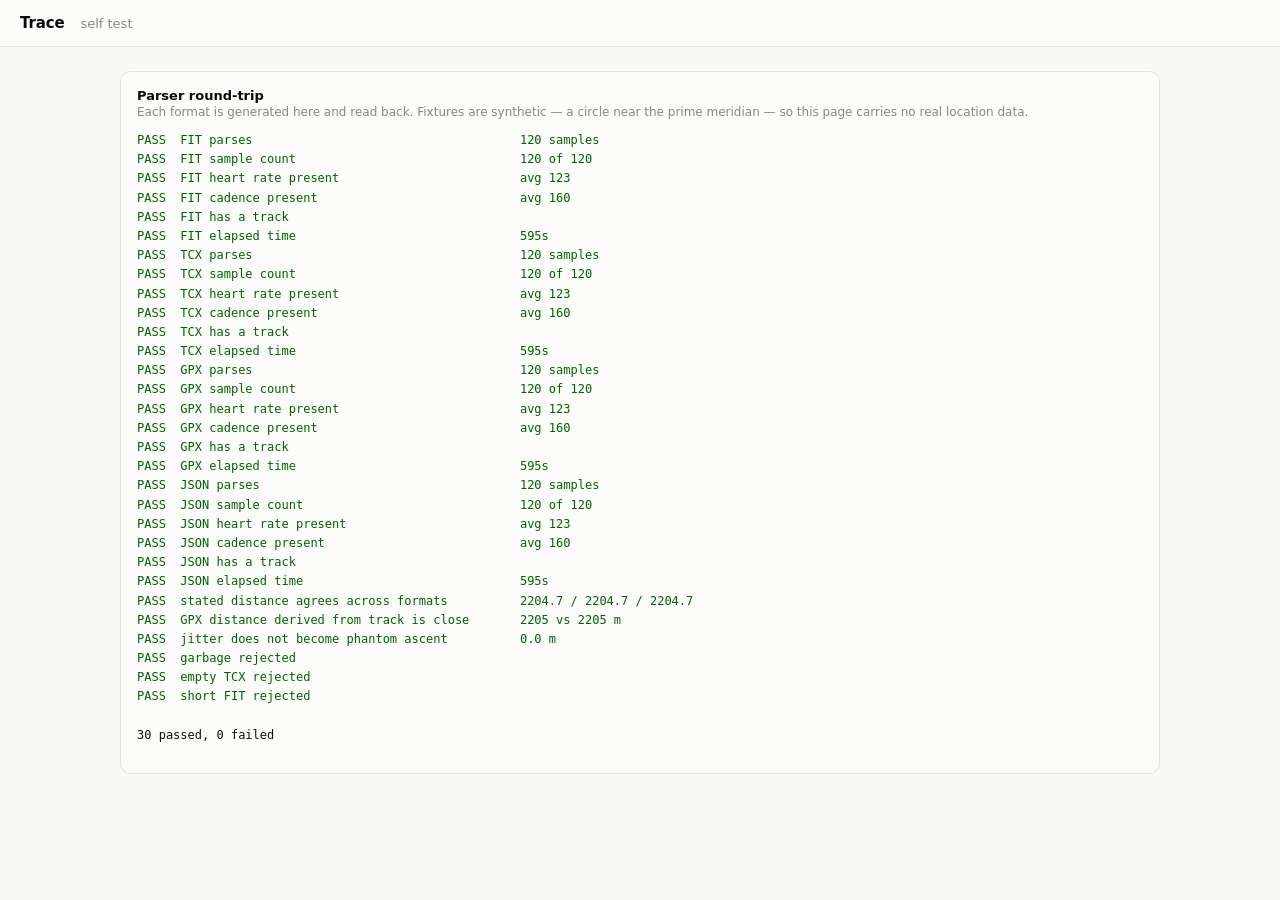
==== selftest.html @ 01391025 "Trace: read your own activity files, in the browser A static page that parses FIT, TCX, GPX and pros" ====
<!doctype html>
<html lang="en">
<head>
<meta charset="utf-8">
<title>Trace — self test</title>
<link rel="stylesheet" href="./style.css">
<style>
  .pass { color: var(--good); } .fail { color: var(--warn); font-weight: 600; }
  pre { font-size: 12px; line-height: 1.6; overflow-x: auto; }
</style>
</head>
<body>
<header class="topbar"><h1>Trace</h1><span class="sub">self test</span></header>
<main id="view">
  <div class="panel">
    <h3>Parser round-trip</h3>
    <p class="hint">Each format is generated here and read back. Fixtures are
      synthetic — a circle near the prime meridian — so this page carries no
      real location data.</p>
    <pre id="out">running…</pre>
  </div>
</main>
<script type="module">
import { parse as parseFit } from "./parse/fit.js";
import { parseTcx, parseGpx } from "./parse/xmlfmt.js";
import { fromJSON, haversine } from "./parse/model.js";

/* -- synthetic fixtures ------------------------------------------------ */

const N = 120, START = Date.UTC(2024, 4, 5, 6, 0, 0) / 1000;
const pts = Array.from({ length: N }, (_, i) => ({
  t: START + i * 5,
  lat: 0.05 + 0.002 * Math.sin(i / 12),
  lon: 0.05 + 0.002 * Math.cos(i / 12),
  ele: 100 + 8 * Math.sin(i / 9),
  hr: Math.round(120 + 18 * Math.sin(i / 15)),
  cad: Math.round(160 + 6 * Math.sin(i / 7)),
  dist: 0,
}));

// The stated distance has to be the track's actual length, or the check that
// GPX (which has no distance field, so measures the track) agrees with the
// formats that state one is comparing the fixture against itself and fails for
// a reason that has nothing to do with the parsers.
for (let i = 1; i < N; i++) {
  pts[i].dist = pts[i - 1].dist
    + haversine(pts[i - 1].lat, pts[i - 1].lon, pts[i].lat, pts[i].lon);
}

const FIT_EPOCH = 631065600, DEG_TO_SEMI = 2 ** 31 / 180;

function encodeFit() {
  const parts = [];
  const push = (...b) => parts.push(...b);
  const u16 = v => [v & 255, (v >> 8) & 255];
  const u32 = v => [v & 255, (v >> 8) & 255, (v >> 16) & 255, (v >>> 24) & 255];
  // sport message (global 12), then record definition (global 20)
  push(0x41, 0, 0, ...u16(12), 1, 0, 1, 0x02, 0x01, 1);
  const fields = [[253, 4, 0x86], [0, 4, 0x85], [1, 4, 0x85], [2, 2, 0x84],
                  [3, 1, 0x02], [4, 1, 0x02], [5, 4, 0x86]];
  push(0x40, 0, 0, ...u16(20), fields.length);
  for (const f of fields) push(...f);
  for (const p of pts) {
    push(0x00, ...u32(p.t - FIT_EPOCH),
      ...u32(Math.round(p.lat * DEG_TO_SEMI) >>> 0),
      ...u32(Math.round(p.lon * DEG_TO_SEMI) >>> 0),
      ...u16(Math.round((p.ele + 500) * 5)), p.hr, p.cad, ...u32(Math.round(p.dist * 100)));
  }
  const body = Uint8Array.from(parts);
  const head = new Uint8Array(12);
  head[0] = 12; head[1] = 0x10;
  new DataView(head.buffer).setUint32(4, body.length, true);
  head.set([0x2e, 0x46, 0x49, 0x54], 8);                       // ".FIT"
  const out = new Uint8Array(head.length + body.length + 2);    // + CRC placeholder
  out.set(head); out.set(body, head.length);
  return out.buffer;
}

const iso = t => new Date(t * 1000).toISOString().replace(/\.\d+Z$/, "Z");

const encodeGpx = () => `<?xml version="1.0"?>
<gpx version="1.1" xmlns="http://www.topografix.com/GPX/1/1"><trk><type>running</type><trkseg>
${pts.map(p => `<trkpt lat="${p.lat}" lon="${p.lon}"><ele>${p.ele}</ele><time>${iso(p.t)}</time>
<extensions><gpxtpx:TrackPointExtension xmlns:gpxtpx="http://www.garmin.com/xmlschemas/TrackPointExtension/v1">
<gpxtpx:hr>${p.hr}</gpxtpx:hr><gpxtpx:cad>${p.cad}</gpxtpx:cad></gpxtpx:TrackPointExtension></extensions></trkpt>`).join("")}
</trkseg></trk></gpx>`;

const encodeTcx = () => `<?xml version="1.0"?>
<TrainingCenterDatabase xmlns="http://www.garmin.com/xmlschemas/TrainingCenterDatabase/v2">
<Activities><Activity Sport="Running"><Lap StartTime="${iso(pts[0].t)}">
<TotalTimeSeconds>${(N - 1) * 5}</TotalTimeSeconds>
<DistanceMeters>${pts.at(-1).dist.toFixed(1)}</DistanceMeters><Calories>210</Calories><Track>
${pts.map(p => `<Trackpoint><Time>${iso(p.t)}</Time>
<Position><LatitudeDegrees>${p.lat}</LatitudeDegrees><LongitudeDegrees>${p.lon}</LongitudeDegrees></Position>
<AltitudeMeters>${p.ele}</AltitudeMeters><DistanceMeters>${p.dist.toFixed(1)}</DistanceMeters>
<HeartRateBpm><Value>${p.hr}</Value></HeartRateBpm><Cadence>${p.cad}</Cadence></Trackpoint>`).join("")}
</Track></Lap></Activity></Activities></TrainingCenterDatabase>`;

const asJson = () => ({
  schema: 1, id: "t", sport: "running", start_time: iso(pts[0].t), device: "test",
  samples: {
    t: pts.map((p, i) => i * 5), d: pts.map(p => p.dist), lat: pts.map(p => p.lat),
    lon: pts.map(p => p.lon), ele: pts.map(p => p.ele), hr: pts.map(p => p.hr),
    cad: pts.map(p => p.cad),
  },
  laps: [{ index: 1, start_offset_s: 0, duration_s: (N - 1) * 5, distance_m: pts.at(-1).dist }],
});

/* -- checks ------------------------------------------------------------ */

const results = [];
const check = (name, cond, detail = "") =>
  results.push(`${cond ? "PASS" : "FAIL"}  ${name.padEnd(46)} ${detail}`);

const near = (a, b, tol) => a != null && Math.abs(a - b) <= tol;

function suite() {
  const cases = [
    ["FIT", () => parseFit(encodeFit(), "t.fit")],
    ["TCX", () => parseTcx(encodeTcx(), "t.tcx")],
    ["GPX", () => parseGpx(encodeGpx(), "t.gpx")],
    ["JSON", () => fromJSON(asJson(), "t.json")],
  ];
  const summaries = {};
  for (const [name, fn] of cases) {
    let a;
    try { a = fn(); } catch (e) { check(`${name} parses`, false, e.message); continue; }
    const s = a.summary();
    summaries[name] = s;
    check(`${name} parses`, true, `${a.count} samples`);
    check(`${name} sample count`, a.count === N, `${a.count} of ${N}`);
    check(`${name} heart rate present`, near(s.avg_hr, 120, 25), `avg ${s.avg_hr}`);
    check(`${name} cadence present`, near(s.avg_cadence, 160, 12), `avg ${s.avg_cadence}`);
    check(`${name} has a track`, a.bounds() !== null);
    check(`${name} elapsed time`, near(s.duration_s, (N - 1) * 5, 1), `${s.duration_s}s`);
  }

  // GPX has no distance field, so its distance is haversine off the track and
  // is allowed to differ; the others state it and must agree exactly.
  const stated = ["FIT", "TCX", "JSON"].map(k => summaries[k]?.distance_m).filter(v => v != null);
  check("stated distance agrees across formats",
    stated.length === 3 && Math.max(...stated) - Math.min(...stated) < 1,
    stated.map(v => v.toFixed(1)).join(" / "));
  check("GPX distance derived from track is close",
    near(summaries.GPX?.distance_m, summaries.FIT?.distance_m, summaries.FIT?.distance_m * 0.1),
    `${summaries.GPX?.distance_m?.toFixed(0)} vs ${summaries.FIT?.distance_m?.toFixed(0)} m`);

  // Ascent must not accumulate sensor noise. A flat track with +/-1.5 m of
  // jitter should report ~0 m of climb, not hundreds.
  const jittered = fromJSON({
    schema: 1, sport: "running", start_time: iso(pts[0].t),
    samples: {
      t: pts.map((_, i) => i * 5), d: pts.map(p => p.dist),
      ele: pts.map((_, i) => 100 + (i % 2 ? 1.5 : -1.5)),
      lat: [], lon: [], hr: [], cad: [],
    },
  });
  jittered.samples.lat = pts.map(p => p.lat);
  jittered.samples.lon = pts.map(p => p.lon);
  const ascent = jittered.summary().ascent_m;
  check("jitter does not become phantom ascent", ascent < 5, `${ascent?.toFixed(1)} m`);

  for (const [name, fn] of [
    ["garbage rejected", () => parseGpx("<html>nope</html>")],
    ["empty TCX rejected", () => parseTcx("<TrainingCenterDatabase/>")],
    ["short FIT rejected", () => parseFit(new Uint8Array(4).buffer)],
  ]) {
    let threw = false;
    try { fn(); } catch { threw = true; }
    check(name, threw);
  }
}

suite();
const failed = results.filter(r => r.startsWith("FAIL")).length;
document.getElementById("out").innerHTML =
  results.map(r => `<span class="${r.startsWith("PASS") ? "pass" : "fail"}">${r}</span>`).join("\n")
  + `\n\n${results.length - failed} passed, ${failed} failed`;
document.title = failed ? `FAIL (${failed})` : "PASS";
</script>
</body>
</html>
---- style.css ----
/* Palette roles come from the data-viz reference palette. Light and dark are
   both selected sets, not an automatic inversion. The OS setting is honoured by
   the media query; the in-page toggle stamps data-theme on <html> and must win
   in both directions, hence the :not() guard and :where() specificity trick. */

:root {
  color-scheme: light;

  --surface-1: #fcfcfb;          /* chart surface */
  --page: #f9f9f7;               /* page plane */
  --text-primary: #0b0b0b;
  --text-secondary: #52514e;
  --text-muted: #898781;
  --grid: #e1e0d9;
  --axis: #c3c2b7;
  --border: rgba(11, 11, 11, 0.10);
  --series-1: #2a78d6;
  --series-1-soft: rgba(42, 120, 214, 0.14);
  --good: #006300;
  --warn: #8a4b00;

  --radius: 10px;
  --sans: system-ui, -apple-system, "Segoe UI", sans-serif;
}

@media (prefers-color-scheme: dark) {
  :root:where(:not([data-theme="light"])) {
    color-scheme: dark;
    --surface-1: #1a1a19;
    --page: #0d0d0d;
    --text-primary: #ffffff;
    --text-secondary: #c3c2b7;
    --text-muted: #898781;
    --grid: #2c2c2a;
    --axis: #383835;
    --border: rgba(255, 255, 255, 0.10);
    --series-1: #3987e5;
    --series-1-soft: rgba(57, 135, 229, 0.18);
    --good: #0ca30c;
    --warn: #d68a2a;
  }
}

:root[data-theme="dark"] {
  color-scheme: dark;
  --surface-1: #1a1a19;
  --page: #0d0d0d;
  --text-primary: #ffffff;
  --text-secondary: #c3c2b7;
  --text-muted: #898781;
  --grid: #2c2c2a;
  --axis: #383835;
  --border: rgba(255, 255, 255, 0.10);
  --series-1: #3987e5;
  --series-1-soft: rgba(57, 135, 229, 0.18);
  --good: #0ca30c;
  --warn: #d68a2a;
}

* { box-sizing: border-box; }

body {
  margin: 0;
  font-family: var(--sans);
  background: var(--page);
  color: var(--text-primary);
  -webkit-font-smoothing: antialiased;
}

a { color: inherit; }

.topbar {
  display: flex;
  align-items: center;
  gap: 16px;
  padding: 14px 20px;
  border-bottom: 1px solid var(--border);
  background: var(--surface-1);
  position: sticky;
  top: 0;
  z-index: 500;
}

.topbar h1 { font-size: 15px; margin: 0; letter-spacing: -0.01em; }
.topbar .sub { color: var(--text-muted); font-size: 13px; }
.topbar .spacer { flex: 1; }

button.ghost {
  font: inherit;
  font-size: 13px;
  color: var(--text-secondary);
  background: transparent;
  border: 1px solid var(--border);
  border-radius: 8px;
  padding: 5px 10px;
  cursor: pointer;
}
button.ghost:hover { background: var(--grid); }

main { max-width: 1080px; margin: 0 auto; padding: 24px 20px 64px; }

.back {
  display: inline-block;
  font-size: 13px;
  color: var(--text-secondary);
  text-decoration: none;
  margin-bottom: 12px;
}
.back:hover { color: var(--text-primary); }

h2 { font-size: 20px; margin: 0 0 4px; letter-spacing: -0.015em; }
.when { color: var(--text-muted); font-size: 13px; margin-bottom: 20px; }

/* -- stat tiles: a headline number is not a one-bar bar chart -- */
.kpi {
  display: grid;
  grid-template-columns: repeat(auto-fit, minmax(140px, 1fr));
  gap: 1px;
  background: var(--border);
  border: 1px solid var(--border);
  border-radius: var(--radius);
  overflow: hidden;
  margin-bottom: 24px;
}
.tile { background: var(--surface-1); padding: 14px 16px; }
.tile .label {
  font-size: 11px;
  text-transform: uppercase;
  letter-spacing: 0.06em;
  color: var(--text-muted);
  margin-bottom: 6px;
}
.tile .value { font-size: 24px; letter-spacing: -0.02em; }
.tile .value .unit { font-size: 13px; color: var(--text-secondary); margin-left: 3px; }

.panel {
  background: var(--surface-1);
  border: 1px solid var(--border);
  border-radius: var(--radius);
  padding: 16px;
  margin-bottom: 16px;
}
.panel > h3 {
  font-size: 13px;
  font-weight: 600;
  margin: 0 0 2px;
}
.panel > .hint { font-size: 12px; color: var(--text-muted); margin: 0 0 12px; }

/* -- charts -- */
.chart { position: relative; width: 100%; }
.chart svg { display: block; width: 100%; overflow: visible; }
.chart .tick { fill: var(--text-muted); font-size: 11px; font-variant-numeric: tabular-nums; }
.chart .gridline { stroke: var(--grid); stroke-width: 1; }
.chart .baseline { stroke: var(--axis); stroke-width: 1; }
.chart .series { fill: none; stroke: var(--series-1); stroke-width: 2; stroke-linejoin: round; stroke-linecap: round; }
.chart .area { fill: var(--series-1-soft); stroke: none; }
.chart .bar { fill: var(--series-1); }
.chart .crosshair { stroke: var(--axis); stroke-width: 1; }
.chart .marker { fill: var(--series-1); stroke: var(--surface-1); stroke-width: 2; }

.tooltip {
  position: absolute;
  pointer-events: none;
  background: var(--surface-1);
  border: 1px solid var(--border);
  border-radius: 8px;
  padding: 7px 9px;
  font-size: 12px;
  color: var(--text-primary);
  box-shadow: 0 4px 14px rgba(0, 0, 0, 0.14);
  white-space: nowrap;
  opacity: 0;
  transition: opacity 90ms ease;
  z-index: 600;
}
.tooltip.on { opacity: 1; }
.tooltip .k { color: var(--text-muted); margin-right: 6px; }
.tooltip .v { font-variant-numeric: tabular-nums; }

/* -- tables: identity is never colour alone; every chart has a table view -- */
details.tableview { margin-top: 10px; }
details.tableview summary {
  font-size: 12px;
  color: var(--text-secondary);
  cursor: pointer;
}
table { border-collapse: collapse; width: 100%; font-size: 13px; margin-top: 10px; }
th, td {
  text-align: right;
  padding: 7px 10px;
  border-bottom: 1px solid var(--border);
  font-variant-numeric: tabular-nums;
}
th {
  color: var(--text-muted);
  font-weight: 500;
  font-size: 11px;
  text-transform: uppercase;
  letter-spacing: 0.05em;
}
th:first-child, td:first-child { text-align: left; font-variant-numeric: normal; }
tbody tr:hover { background: var(--grid); }
tbody tr.clickable { cursor: pointer; }
td a { text-decoration: none; }
td a:hover { text-decoration: underline; }

/* -- map -- */
#map { height: 380px; border-radius: 8px; z-index: 1; }
.leaflet-container { background: var(--grid); font-family: var(--sans); }
.map-empty {
  height: 140px;
  display: grid;
  place-items: center;
  color: var(--text-muted);
  font-size: 13px;
  border: 1px dashed var(--border);
  border-radius: 8px;
}

.empty {
  text-align: center;
  padding: 60px 20px;
  color: var(--text-secondary);
}
.empty code {
  background: var(--grid);
  padding: 2px 6px;
  border-radius: 4px;
  font-size: 12px;
}

.banner {
  border: 1px solid var(--border);
  border-left: 3px solid var(--series-1);
  border-radius: 8px;
  padding: 10px 14px;
  font-size: 13px;
  color: var(--text-secondary);
  background: var(--surface-1);
  margin-bottom: 20px;
}

@media (max-width: 640px) {
  .tile .value { font-size: 20px; }
  #map { height: 260px; }
}

/* -- Trace: drop zone, footer, warnings ------------------------------- */

.drop {
  border: 2px dashed var(--border);
  border-radius: 10px;
  padding: 42px 20px;
  text-align: center;
  background: var(--surface-1);
  transition: border-color .12s, background .12s;
  margin-bottom: 18px;
}
.drop.compact { padding: 20px; }
.drop.over { border-color: var(--series-1); background: var(--page); }
.drop .big { font-size: 18px; font-weight: 600; margin: 0 0 6px; color: var(--text-primary); }
.drop .hint { margin: 0 0 14px; }

.btn {
  display: inline-block;
  padding: 8px 16px;
  border-radius: 6px;
  border: 1px solid var(--border);
  background: var(--page);
  color: var(--text-primary);
  font: inherit;
  font-size: 13px;
  cursor: pointer;
}
.btn:hover { border-color: var(--series-1); }

.banner.warn { border-left: 3px solid var(--warn); }
.banner.warn ul { margin: 6px 0 0 18px; padding: 0; }
.banner.warn li { font-size: 13px; }

.about p { max-width: 62ch; }
.dim { color: var(--text-muted); }

.foot {
  display: flex;
  gap: 14px;
  align-items: center;
  max-width: 1080px;
  margin: 0 auto;
  padding: 18px 22px 34px;
  font-size: 12px;
  color: var(--text-muted);
}
.foot a { color: var(--text-muted); }
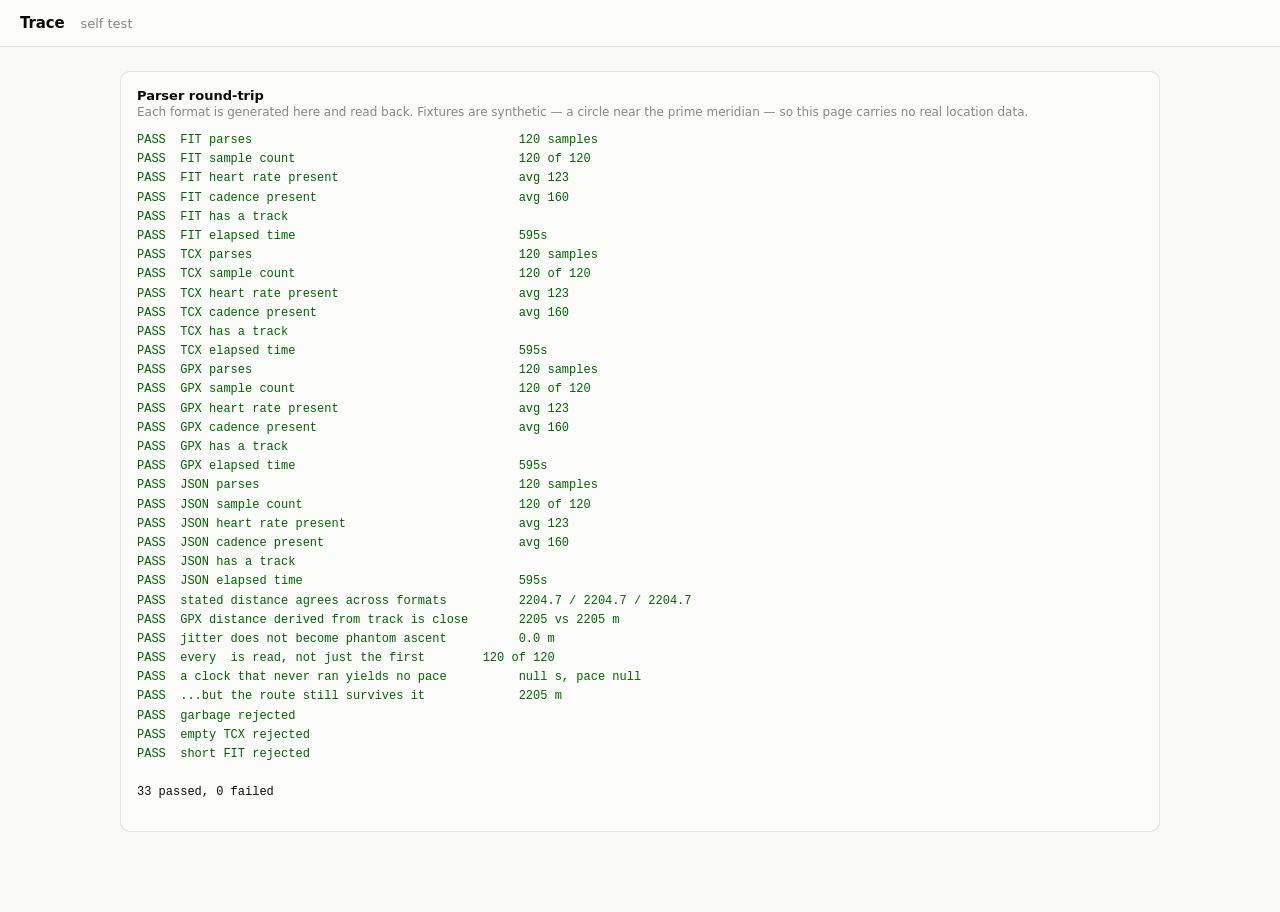
==== commit 1f871dc6: "GPX: read every track, and distrust a clock that never ran Both of these were found by running third" ====
--- a/selftest.html
+++ b/selftest.html
@@ -160,6 +160,34 @@
   const ascent = jittered.summary().ascent_m;
   check("jitter does not become phantom ascent", ascent < 5, `${ascent?.toFixed(1)} m`);
 
+  // A GPX file may carry several tracks and the first is often empty —
+  // GPSBabel and Garmin handhelds both emit that. Reading only the first one
+  // reports "nothing to plot" on a file holding a complete log.
+  const multiTrk = `<?xml version="1.0"?>
+<gpx version="1.0" xmlns="http://www.topografix.com/GPX/1/0">
+<trk><trkseg></trkseg></trk>
+<trk><trkseg>${pts.slice(0, 60).map(p =>
+    `<trkpt lat="${p.lat}" lon="${p.lon}"><ele>${p.ele}</ele><time>${iso(p.t)}</time></trkpt>`).join("")}</trkseg></trk>
+<trk><trkseg>${pts.slice(60).map(p =>
+    `<trkpt lat="${p.lat}" lon="${p.lon}"><ele>${p.ele}</ele><time>${iso(p.t)}</time></trkpt>`).join("")}</trkseg></trk>
+</gpx>`;
+  let multi = null;
+  try { multi = parseGpx(multiTrk, "multi.gpx"); } catch (e) { /* reported below */ }
+  check("every <trk> is read, not just the first", multi?.count === N,
+    `${multi?.count ?? "threw"} of ${N}`);
+
+  // Writers stamp every point with one instant, often the INT_MIN sentinel that
+  // reads as 1901. Believed, that is a 0:00 duration and a 0:00/km pace over a
+  // real distance — so the clock is dropped and the route still draws.
+  const frozen = parseGpx(`<?xml version="1.0"?>
+<gpx version="1.1" xmlns="http://www.topografix.com/GPX/1/1"><trk><trkseg>${pts.map(p =>
+    `<trkpt lat="${p.lat}" lon="${p.lon}"><ele>${p.ele}</ele><time>1901-12-13T20:45:52Z</time></trkpt>`).join("")}</trkseg></trk></gpx>`, "frozen.gpx");
+  const fs = frozen.summary();
+  check("a clock that never ran yields no pace", fs.duration_s == null && fs.pace_s_per_km == null,
+    `${fs.duration_s} s, pace ${fs.pace_s_per_km}`);
+  check("...but the route still survives it", frozen.bounds() !== null && fs.distance_m > 0,
+    `${fs.distance_m?.toFixed(0)} m`);
+
   for (const [name, fn] of [
     ["garbage rejected", () => parseGpx("<html>nope</html>")],
     ["empty TCX rejected", () => parseTcx("<TrainingCenterDatabase/>")],
